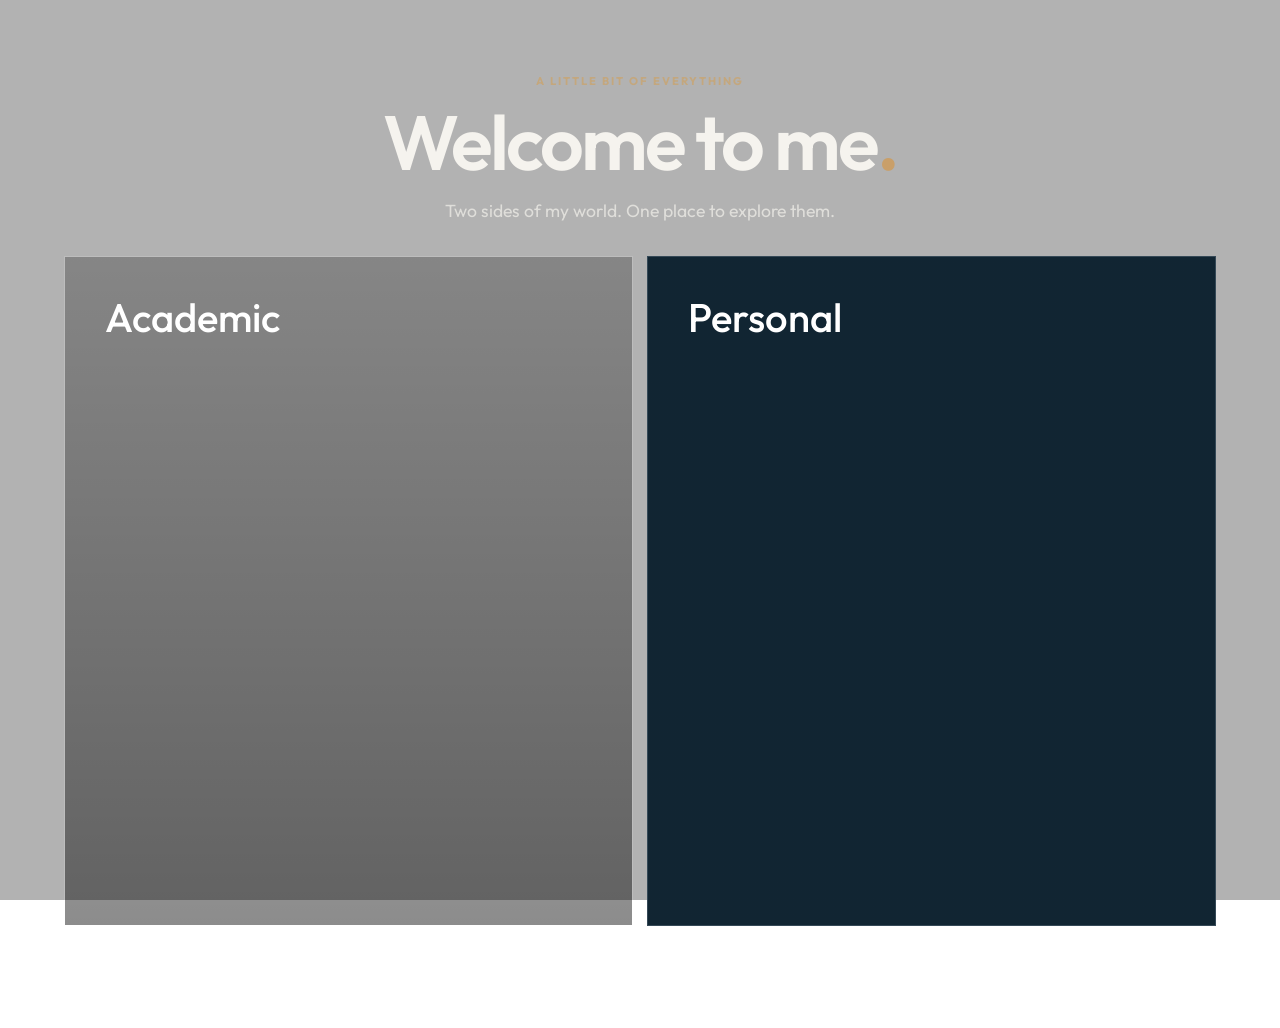
==== index.html @ 300fe2a9 "Update index.html" ====
<!DOCTYPE html>
<html lang="en">

<head>
    <meta charset="UTF-8">
    <meta name="viewport" content="width=device-width, initial-scale=1.0">

    <title>Welcome to me — Sreenivasan K. R.</title>

    <link rel="preconnect" href="https://fonts.googleapis.com">
    <link rel="preconnect" href="https://fonts.gstatic.com" crossorigin>

    <link href="https://fonts.googleapis.com/css2?family=Outfit:wght@400;500;600;700;800&display=swap" rel="stylesheet">
    
    <link rel="stylesheet" href="style.css">
</head>

<body class="landing">

    <main class="welcome">

        <header class="welcome-heading">

            <p class="eyebrow">A little bit of everything</p>

            <h1>Welcome to me<span>.</span></h1>

            <p class="intro">
                Two sides of my world. One place to explore them.
            </p>

        </header>

        <section class="choices">

            <!-- Academic -->

            <a class="choice academic-choice" href="academic.html">
                <h2 class="academic-title">Academic</h2>
            </a>

            <!-- Hobbies -->

            <a class="choice hobbies-choice" href="hobbies.html">
                <h2 class="hobbies-title">Personal</h2>
            </a>

        </section>

        <footer class="landing-footer">

            <span>SREENIVASAN K. R.</span>

            <span>PERSONAL WEBSITE · EST. 2026</span>

        </footer>

    </main>

</body>
</html>
---- style.css ----
```css
/* =================================
   GENERAL SETTINGS
================================= */

* {
    box-sizing: border-box;
}

:root {
    --ink: #f5f3ee;
    --muted: rgba(245,243,238,.68);

    --serif: "Outfit", sans-serif;
    --sans: "Outfit", sans-serif;
}
html {
    min-height: 100%;
}

body {
    margin: 0;
    font-family: var(--sans);
}

a {
    color: inherit;
}


/* =================================
   WELCOME PAGE
================================= */

.landing {
    min-height: 100vh;
    color: var(--ink);

    background-image:
        linear-gradient(
            rgba(0, 0, 0, 0.30),
            rgba(0, 0, 0, 0.30)
        ),
        url("./webb.jpg");

    background-size: cover;
    background-position: center;
    background-repeat: no-repeat;
    background-attachment: fixed;
}

.welcome {
    max-width: 1500px;
    min-height: 100vh;
    margin: auto;
    padding: clamp(28px,5vw,72px);

    display: flex;
    flex-direction: column;
}


/* Welcome heading */

.welcome-heading {
    text-align: center;
    padding: 10px 0 34px;
}

.eyebrow {
    margin: 0 0 14px;

    font-size: .7rem;
    font-weight: 700;
    letter-spacing: .18em;
    text-transform: uppercase;
}

.welcome-heading .eyebrow {
    color: #c4a77d;
}

.welcome-heading h1 {
    margin: 0;

    font: 600 clamp(2.7rem,6vw,5.2rem)/1.05 var(--serif);

    letter-spacing: -.04em;
}

.welcome-heading h1 span {
    color: #c99f69;
}

.intro {
    margin: 16px 0 0;

    color: var(--muted);

    font-size: clamp(.95rem,1.5vw,1.1rem);
}


/* =================================
   ACADEMIC AND HOBBIES PANELS
================================= */

.choices {
    flex: 1;

    display: grid;
    grid-template-columns: 1fr 1fr;

    min-height: 470px;

    gap: 14px;
}

.choice {
    position: relative;
    isolation: isolate;
    overflow: hidden;

    display: flex;
    flex-direction: column;
    justify-content: space-between;

    min-height: 440px;

    padding: clamp(25px,4vw,54px);

    text-decoration: none;

    border: 1px solid rgba(255,255,255,.14);

    transition: transform .35s ease,
                border-color .35s ease;
}

.choice:hover {
    transform: translateY(-5px);

    border-color: rgba(255,255,255,.5);
}


/* =================================
   ACADEMIC BACKGROUND
================================= */

.academic-choice {

    background-image:
        linear-gradient(
            rgba(0, 0, 0, 0.25),
            rgba(0, 0, 0, 0.45)
        ),
        url("./milkyway.jpeg");

    background-size: cover;
    background-position: center;
    background-repeat: no-repeat;

}


/* Academic heading */

.academic-title {

    position: absolute;

    top: 35px;
    left: 40px;

    margin: 0;

    font-family: var(--serif);
    font-size: 2.5rem;
    font-weight: 500;

    color: white;

    z-index: 2;

}


/* Remove decorative orbits */

.academic-choice .orbit {
    display: none;
}


/* =================================
   HOBBIES BACKGROUND
================================= */

.hobbies-choice {
    background-image:
        linear-gradient(rgba(0, 0, 0, 0.15), rgba(0, 0, 0, 0.15)),
        url("./3capes.jpeg");

    background-size: cover, 300%auto;
    background-position: center, center;
    background-repeat: no-repeat, no-repeat;
    background-color: #142b3b;
}

/* Hobbies heading */

.hobbies-title {

    position: absolute;

    top: 35px;
    left: 40px;

    margin: 0;

    font-family: var(--serif);
    font-size: 2.5rem;
    font-weight: 500;

    color: white;

    z-index: 2;

}


/* =================================
   FOOTER
================================= */

.landing-footer {

    display: flex;
    justify-content: space-between;

    gap: 20px;

    padding-top: 25px;

    color: rgba(255,255,255,.42);

    font-size: .62rem;
    letter-spacing: .15em;

}


/* =================================
   INNER PAGES
================================= */

.inner-page {
    min-height: 100vh;
    color: #252c2e;
    background: #f4f2ed;
}

/* Navigation */

.site-nav {
    max-width: 1300px;
    margin: auto;
    padding: 28px 6vw;

    display: flex;
    justify-content: space-between;
    align-items: center;

    font-size: .95rem;
    font-weight: 500;
}

.wordmark {
    font-size: 1.4rem;
    font-weight: 800;
    text-decoration: none;
    letter-spacing: -.06em;
}

.wordmark span {
    color: #a77b51;
}

.site-nav div {
    display: flex;
    gap: 30px;
}

.site-nav div a {
    text-decoration: none;
    opacity: .65;
}

.site-nav div a:hover,
.site-nav div a[aria-current="page"] {
    opacity: 1;
}

/* Main content */

.inner-main {
    max-width: 1100px;
    margin: auto;
    padding: 75px 6vw 90px;
}

.inner-main > .eyebrow {
    color: #a77b51;
}

.inner-main > h1 {
    margin: 25px 0;

    font-size: clamp(3rem, 7vw, 6rem);
    line-height: 1.02;
    font-weight: 700;
    letter-spacing: -.055em;
}

.inner-main > h1 em {
    font-style: normal;
    color: #a77b51;
}

.lead {
    max-width: 700px;

    font-size: clamp(1.1rem, 2vw, 1.4rem);
    line-height: 1.7;
    color: #62696a;
}

.rule {
    height: 1px;
    background: rgba(37,44,46,.18);
    margin: 65px 0;
}

/* Content sections */

.content-grid {
    display: grid;
    grid-template-columns: 1fr 1fr;
    gap: 65px 80px;
}

.content-grid article {
    max-width: 470px;
}

.content-grid .eyebrow {
    color: #a77b51;
    font-size: .68rem;
}

.content-grid h2 {
    margin: 12px 0 18px;

    font-size: 2rem;
    font-weight: 600;
    letter-spacing: -.04em;
}

.content-grid p,
.content-grid li {
    font-size: 1rem;
    line-height: 1.8;
    color: #62696a;
}

.content-grid ul {
    padding-left: 20px;
}

/* Links */

.text-link {
    display: inline-block;
    margin-top: 12px;

    color: #8c603b;
    font-weight: 600;
    text-decoration: none;

    border-bottom: 1px solid rgba(140,96,59,.4);
}

.text-link:hover {
    color: #252c2e;
    border-color: #252c2e;
}

.link-row {
    display: flex;
    flex-wrap: wrap;
    gap: 25px;
}

/* Back link */

.back-link {
    display: inline-block;
    margin-top: 85px;

    color: #62696a;
    text-decoration: none;
    font-size: .9rem;
}

.back-link:hover {
    color: #252c2e;
}

/* Footer */

.inner-footer {
    max-width: 1300px;
    margin: auto;
    padding: 25px 6vw 35px;

    display: flex;
    justify-content: space-between;

    color: #888d8c;
    font-size: .65rem;
    letter-spacing: .13em;
}

/* Mobile layout */

@media (max-width: 700px) {

    .inner-main {
        padding-top: 50px;
    }

    .content-grid {
        grid-template-columns: 1fr;
        gap: 45px;
    }

    .site-nav {
        padding: 22px 6vw;
    }

    .site-nav div {
        gap: 18px;
    }

    .inner-footer {
        font-size: .55rem;
    }
}
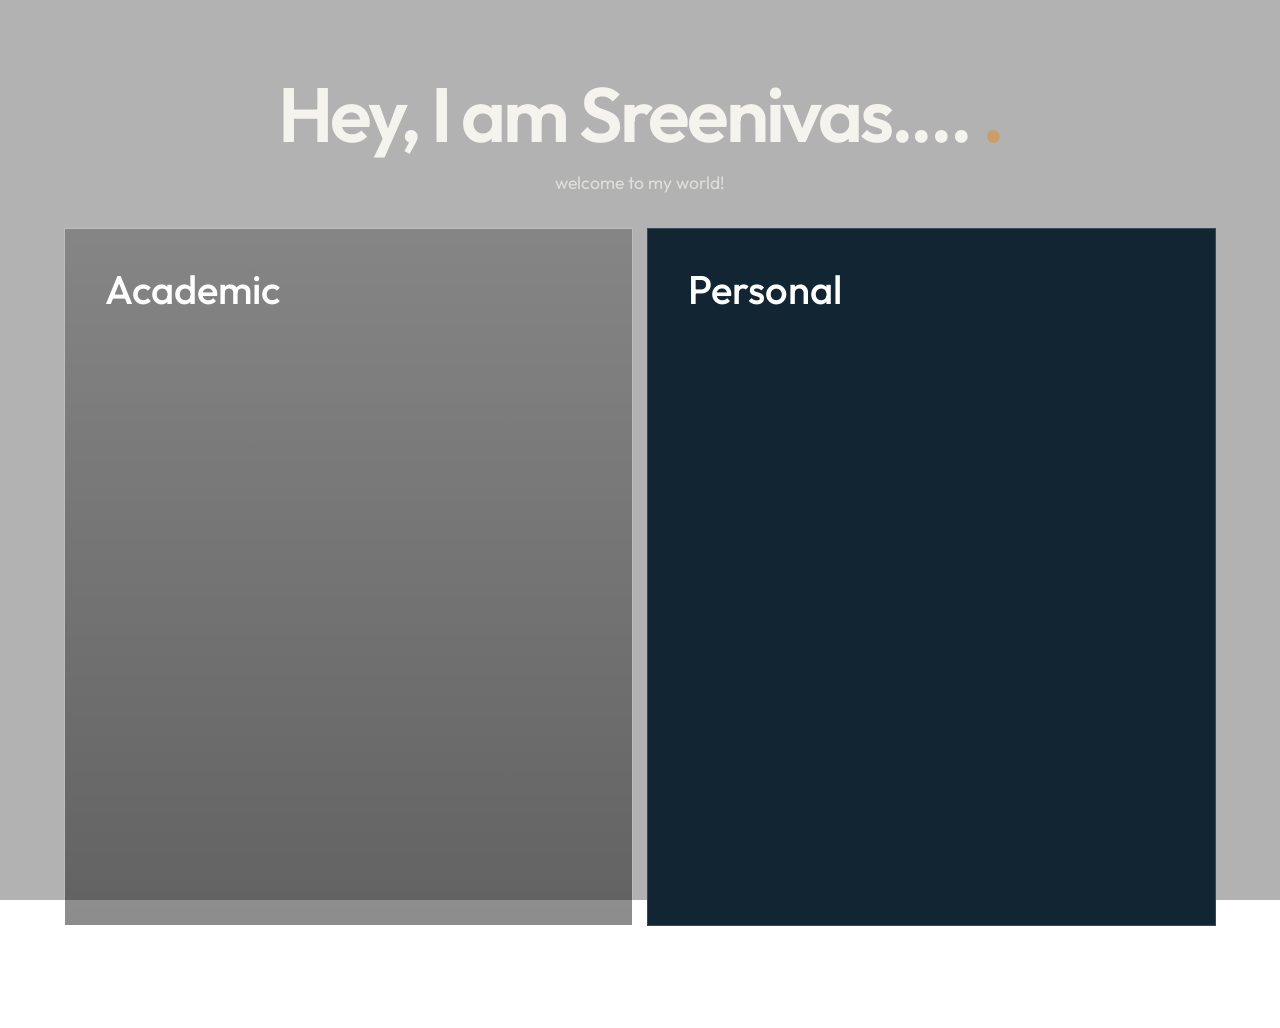
==== commit 103b37b1: "Update index.html" ====
--- a/index.html
+++ b/index.html
@@ -21,12 +21,11 @@
 
         <header class="welcome-heading">
 
-            <p class="eyebrow">A little bit of everything</p>
 
-            <h1>Welcome to me<span>.</span></h1>
+            <h1>Hey, I am Sreenivas.... <span>.</span></h1>
 
             <p class="intro">
-                Two sides of my world. One place to explore them.
+                welcome to my world!
             </p>
 
         </header>
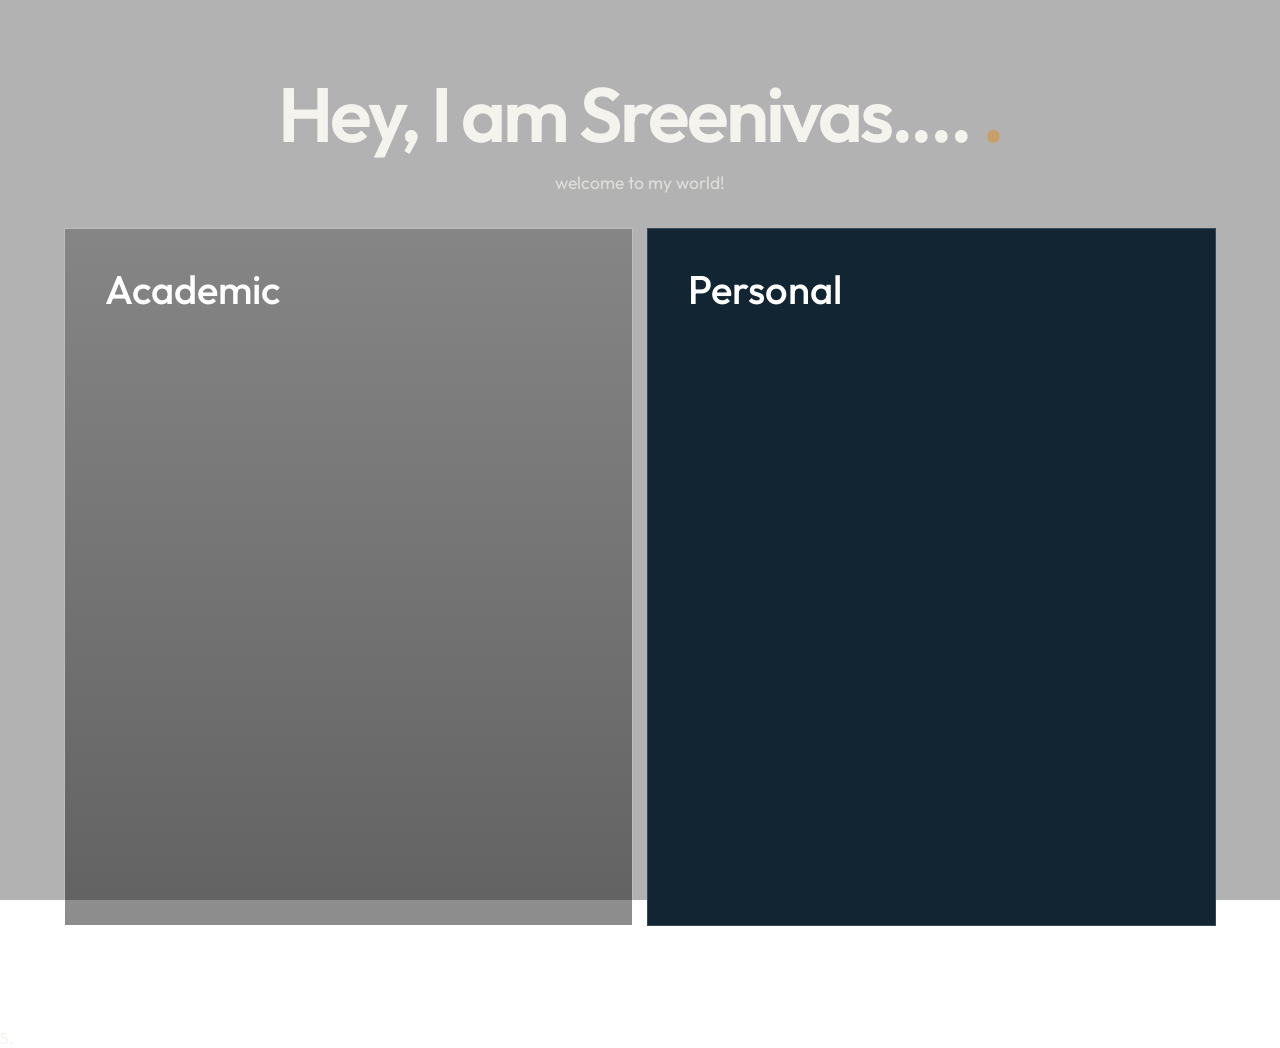
==== commit 757c33c3: "Update index.html" ====
--- a/index.html
+++ b/index.html
@@ -57,4 +57,7 @@
     </main>
 
 </body>
+    <!-- Redeploy GitHub Pages -->
+
+5.
 </html>
--- a/style.css
+++ b/style.css
@@ -329,11 +329,13 @@
 }
 
 .lead {
-    max-width: 700px;
-
+    max-width: 900px;
     font-size: clamp(1.1rem, 2vw, 1.4rem);
-    line-height: 1.7;
+    line-height: 1.8;
     color: #62696a;
+
+    text-align: justify;
+    text-justify: inter-word;
 }
 
 .rule {
@@ -372,6 +374,8 @@
     font-size: 1rem;
     line-height: 1.8;
     color: #62696a;
+    text-align: justify;
+    text-justify: inter-word;
 }
 
 .content-grid ul {
@@ -457,3 +461,190 @@
         font-size: .55rem;
     }
 }
+/* =================================
+   RESEARCH PAGE
+================================= */
+
+.research-main {
+    max-width: 1150px;
+}
+
+.research-main > h1 {
+    margin-bottom: 28px;
+}
+
+.research-main > .lead {
+    max-width: 950px;
+    margin-bottom: 45px;
+    text-align: justify;
+}
+
+/* Contents navigation */
+
+.research-toc {
+    display: flex;
+    flex-wrap: wrap;
+    align-items: center;
+    gap: 15px 25px;
+
+    padding: 22px 0;
+
+    border-top: 1px solid rgba(37,44,46,.15);
+    border-bottom: 1px solid rgba(37,44,46,.15);
+}
+
+.research-toc span {
+    width: 100%;
+
+    color: #a77b51;
+    font-size: .65rem;
+    font-weight: 700;
+    letter-spacing: .15em;
+}
+
+.research-toc a {
+    color: #62696a;
+    font-size: .85rem;
+    text-decoration: none;
+}
+
+.research-toc a:hover {
+    color: #a77b51;
+}
+
+/* Research sections */
+
+.research-section {
+    max-width: 950px;
+    scroll-margin-top: 35px;
+}
+
+.research-section > h2 {
+    margin: 15px 0 30px;
+
+    font-size: clamp(2rem, 4vw, 3rem);
+    font-weight: 600;
+    letter-spacing: -.045em;
+}
+
+.research-section > p:not(.eyebrow),
+.research-project > p:not(.eyebrow) {
+    margin: 0 0 22px;
+
+    font-size: 1rem;
+    line-height: 1.9;
+    color: #62696a;
+
+    text-align: justify;
+}
+
+/* Individual projects */
+
+.research-project {
+    margin-top: 75px;
+    padding-top: 35px;
+
+    border-top: 1px solid rgba(37,44,46,.15);
+
+    scroll-margin-top: 35px;
+}
+
+.research-project h3 {
+    max-width: 850px;
+    margin: 12px 0 28px;
+
+    font-size: clamp(1.5rem, 3vw, 2.1rem);
+    line-height: 1.3;
+    font-weight: 600;
+    letter-spacing: -.035em;
+}
+
+.research-project .eyebrow {
+    color: #a77b51;
+}
+
+/* Mobile */
+
+@media (max-width: 700px) {
+
+    .research-toc {
+        gap: 13px 18px;
+    }
+
+    .research-section > p:not(.eyebrow),
+    .research-project > p:not(.eyebrow) {
+        text-align: left;
+    }
+
+    .research-project {
+        margin-top: 50px;
+    }
+}
+/* =================================
+   MOBILE LANDING PAGE
+================================= */
+
+@media (max-width: 700px) {
+
+    .welcome {
+        min-height: 100vh;
+        padding: 30px 20px;
+    }
+
+    /* Welcome heading */
+
+    .welcome-heading {
+        padding: 15px 0 30px;
+    }
+
+    .welcome-heading h1 {
+        font-size: clamp(2.2rem, 10vw, 3.2rem);
+        line-height: 1.08;
+        letter-spacing: -.045em;
+    }
+
+    .intro {
+        font-size: 1rem;
+        line-height: 1.5;
+    }
+
+    /* Stack panels vertically */
+
+    .choices {
+        display: grid;
+        grid-template-columns: 1fr;
+        min-height: unset;
+        gap: 18px;
+    }
+
+    .choice {
+        min-height: 320px;
+        padding: 25px;
+    }
+
+    /* Academic panel */
+
+    .academic-title,
+    .hobbies-title {
+        top: 22px;
+        left: 24px;
+        font-size: 2rem;
+    }
+
+    /* Personal photograph */
+
+    .hobbies-choice {
+        background-size: cover;
+        background-position: center 55%;
+        background-repeat: no-repeat;
+        min-height: 380px;
+    }
+
+    /* Footer */
+
+    .landing-footer {
+        flex-wrap: wrap;
+        font-size: .55rem;
+        padding-top: 22px;
+    }
+}
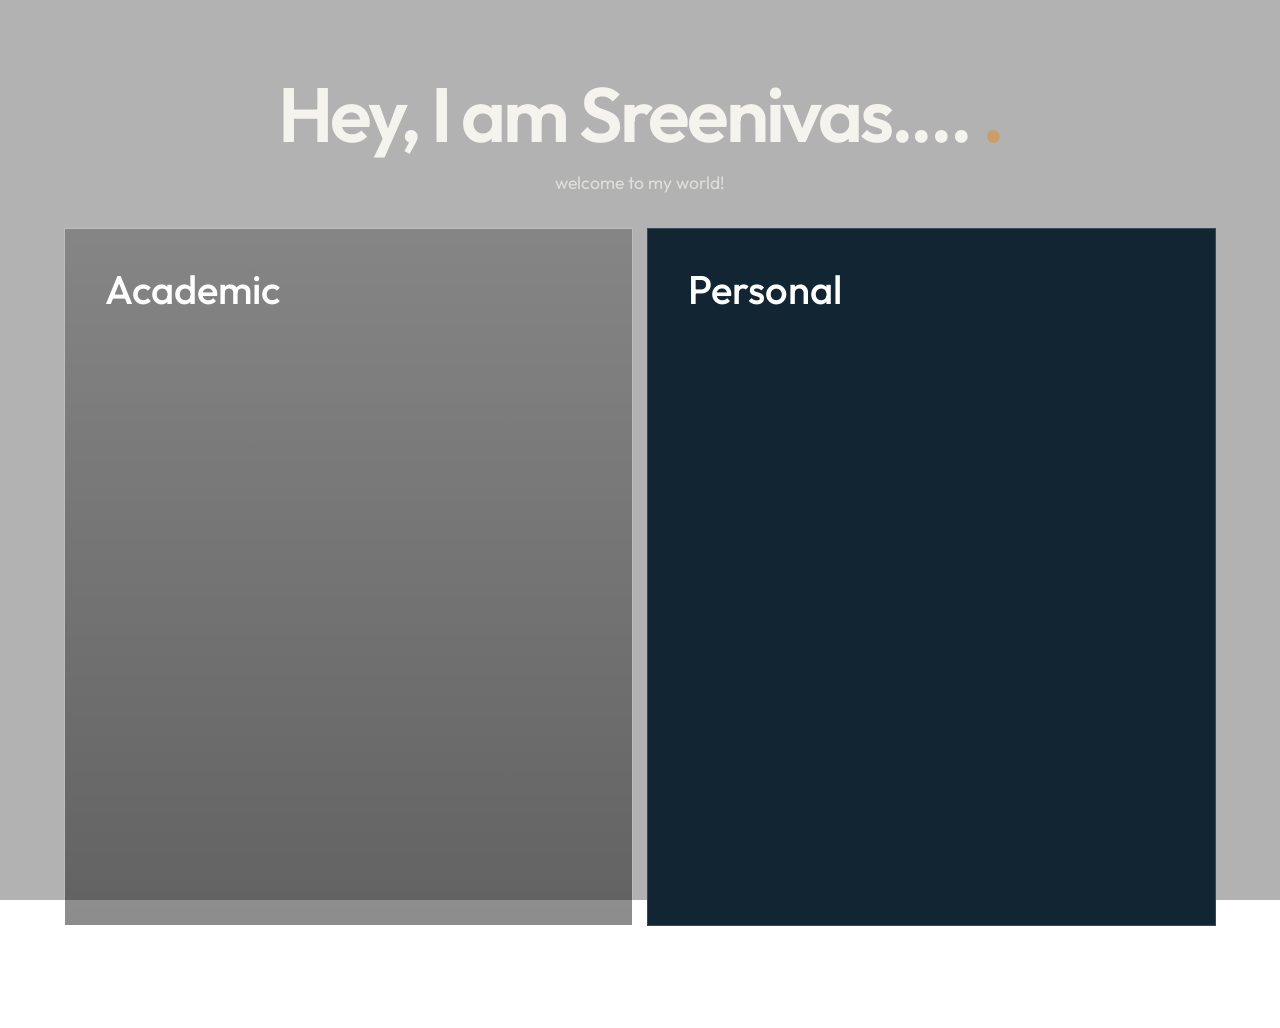
==== commit f2469f5d: "Update index.html" ====
--- a/index.html
+++ b/index.html
@@ -58,6 +58,4 @@
 
 </body>
     <!-- Redeploy GitHub Pages -->
-
-5.
 </html>
--- a/style.css
+++ b/style.css
@@ -257,8 +257,8 @@
 
 .inner-page {
     min-height: 100vh;
-    color: #252c2e;
-    background: #f4f2ed;
+    color: #000000;
+    background: #ffffff;
 }
 
 /* Navigation */
@@ -284,7 +284,7 @@
 }
 
 .wordmark span {
-    color: #a77b51;
+    color: #ff7f0e;
 }
 
 .site-nav div {
@@ -311,7 +311,7 @@
 }
 
 .inner-main > .eyebrow {
-    color: #a77b51;
+    color: #ff7f0e;
 }
 
 .inner-main > h1 {
@@ -325,14 +325,14 @@
 
 .inner-main > h1 em {
     font-style: normal;
-    color: #a77b51;
+    color: #ff7f0e;
 }
 
 .lead {
     max-width: 900px;
     font-size: clamp(1.1rem, 2vw, 1.4rem);
     line-height: 1.8;
-    color: #62696a;
+    color: #000000;
 
     text-align: justify;
     text-justify: inter-word;
@@ -357,7 +357,7 @@
 }
 
 .content-grid .eyebrow {
-    color: #a77b51;
+    color: #ff7f0e;
     font-size: .68rem;
 }
 
@@ -373,7 +373,7 @@
 .content-grid li {
     font-size: 1rem;
     line-height: 1.8;
-    color: #62696a;
+    color: #000000;
     text-align: justify;
     text-justify: inter-word;
 }
@@ -388,7 +388,7 @@
     display: inline-block;
     margin-top: 12px;
 
-    color: #8c603b;
+    color: #ff7f0e;
     font-weight: 600;
     text-decoration: none;
 
@@ -560,7 +560,7 @@
 }
 
 .research-project .eyebrow {
-    color: #a77b51;
+    color: #ff7f0e;
 }
 
 /* Mobile */
